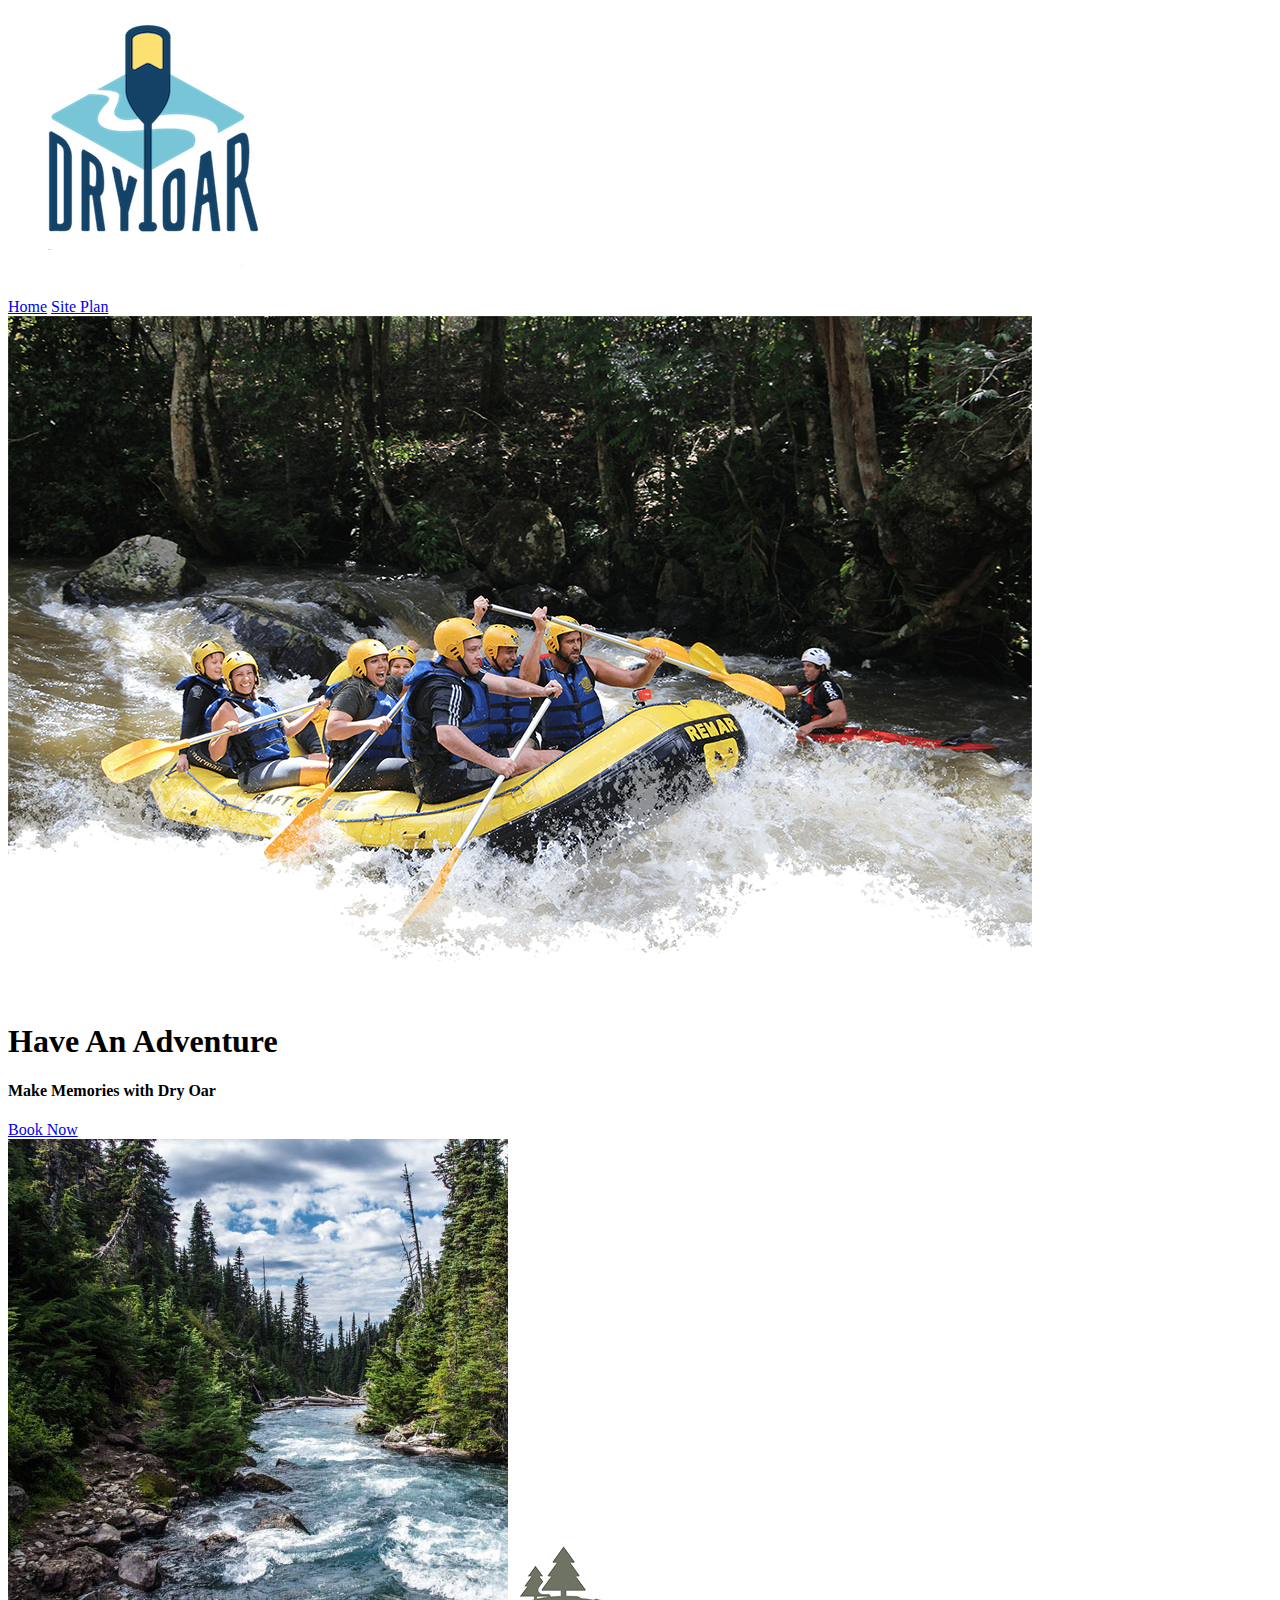
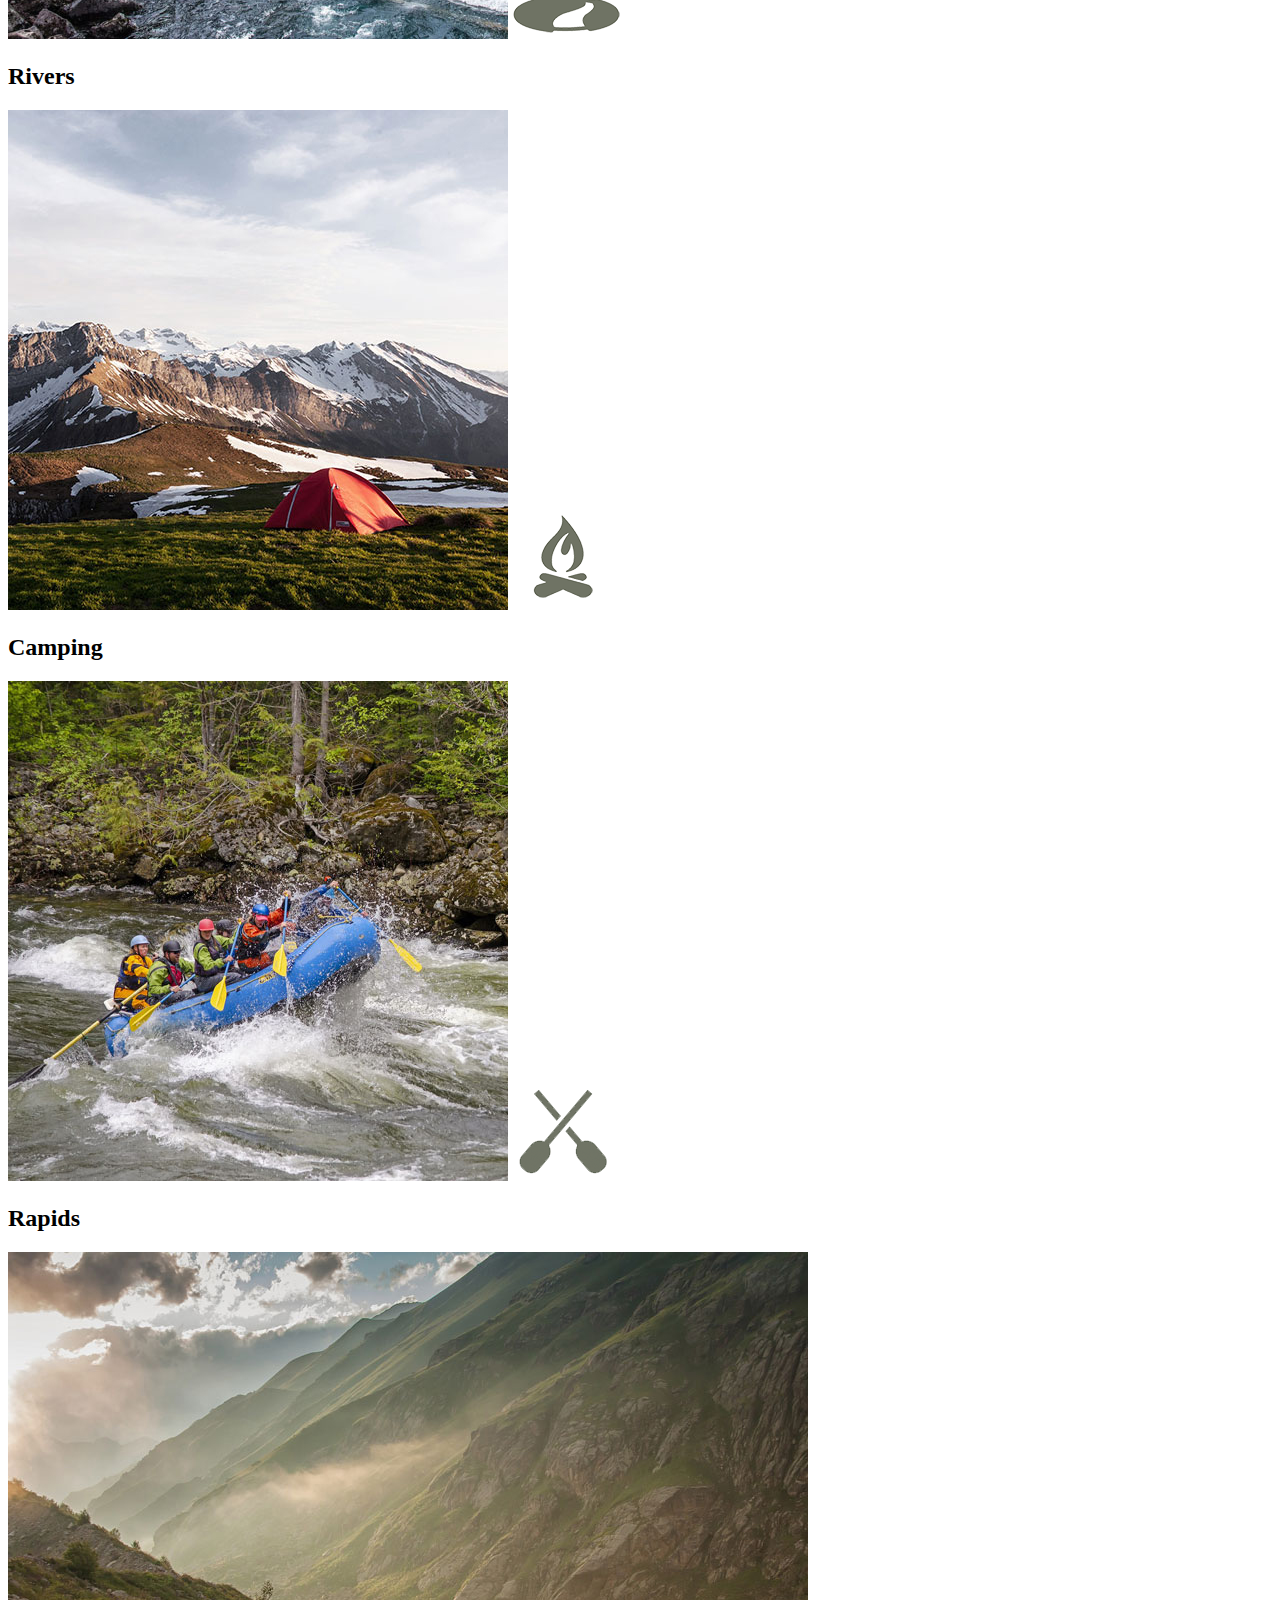
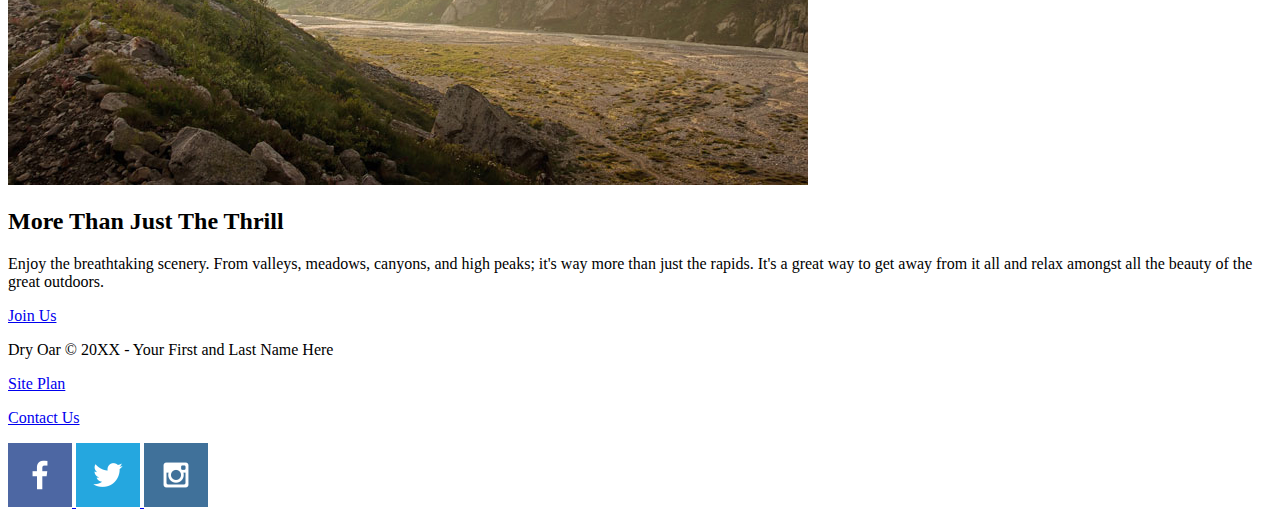
==== wwr/index.html @ c7c7d28a "index for wwr" ====
<!DOCTYPE html>
<html lang="en">
  <head>
    <meta charset="UTF-8" />
    <meta http-equiv="X-UA-Compatible" content="IE=edge" />
    <meta name="viewport" content="width=device-width, initial-scale=1.0" />
    <title>Whitewater Rafting Vacations | Dry Oar Boating | Home</title>
  </head>
  <body>
    <header>
      <a id="logo_link" href="index.html"
        ><img class="logo" src="images/logo.png" alt="Dry Oar Logo"
      /></a>
      <nav>
        <a href="index.html">Home</a>
        <a href="site-plan-rafting.html">Site Plan</a>
      </nav>
    </header>

    <div id="hero">
      <div id="hero-box">
        <img
          id="hero-img"
          src="images/hero.png"
          alt="People enjoying white water rafting"
        />
      </div>
      <section id="hero-msg">
        <h1 class="home-title">Have An Adventure</h1>
        <h4>Make Memories with Dry Oar</h4>
        <div class="button-box">
          <a class="book" href="contactus.html">Book Now</a>
        </div>
      </section>
    </div>
    <main class="home-grid">
      <section class="rivers-card">
        <img class="card-img" src="images/rivers.jpg" alt="river in forest" />
        <img class="icon" src="images/river_icon.png" alt="river icon" />
        <h2>Rivers</h2>
      </section>
      <section class="camping-card">
        <img
          class="card-img"
          src="images/camping.jpg"
          alt="tent in mountains"
        />
        <img class="icon" src="images/fire_icon.png" alt="fire icon" />
        <h2>Camping</h2>
      </section>
      <section class="rapids-card">
        <img class="card-img" src="images/rapids.jpg" alt="rafting boat" />
        <img class="icon" src="images/oars.png" alt="oars icon" />
        <h2>Rapids</h2>
      </section>
      <img class="mountains" src="images/mountains.jpg" alt="Misty mountains" />
      <section class="msg">
        <h2>More Than Just The Thrill</h2>
        <p>
          Enjoy the breathtaking scenery. From valleys, meadows, canyons, and
          high peaks; it's way more than just the rapids. It's a great way to
          get away from it all and relax amongst all the beauty of the great
          outdoors.
        </p>
        <a class="join" href="rivers.html">Join Us</a>
      </section>
    </main>
    <footer>
      <p>Dry Oar &copy; 20XX - Your First and Last Name Here</p>
      <p><a href="site-plan-rafting.html">Site Plan</a></p>
      <p><a href="contactus.html">Contact Us</a></p>
      <div class="social">
        <a href="https://facebook.com">
          <img src="images/facebook.png" alt="fb icon" />
        </a>
        <a href="https://twitter.com">
          <img src="images/twitter.png" alt="twitter icon" />
        </a>
        <a href="https://instagram.com">
          <img src="images/instagram.png" alt="instagram icon" />
        </a>
      </div>
    </footer>
  </body>
</html>
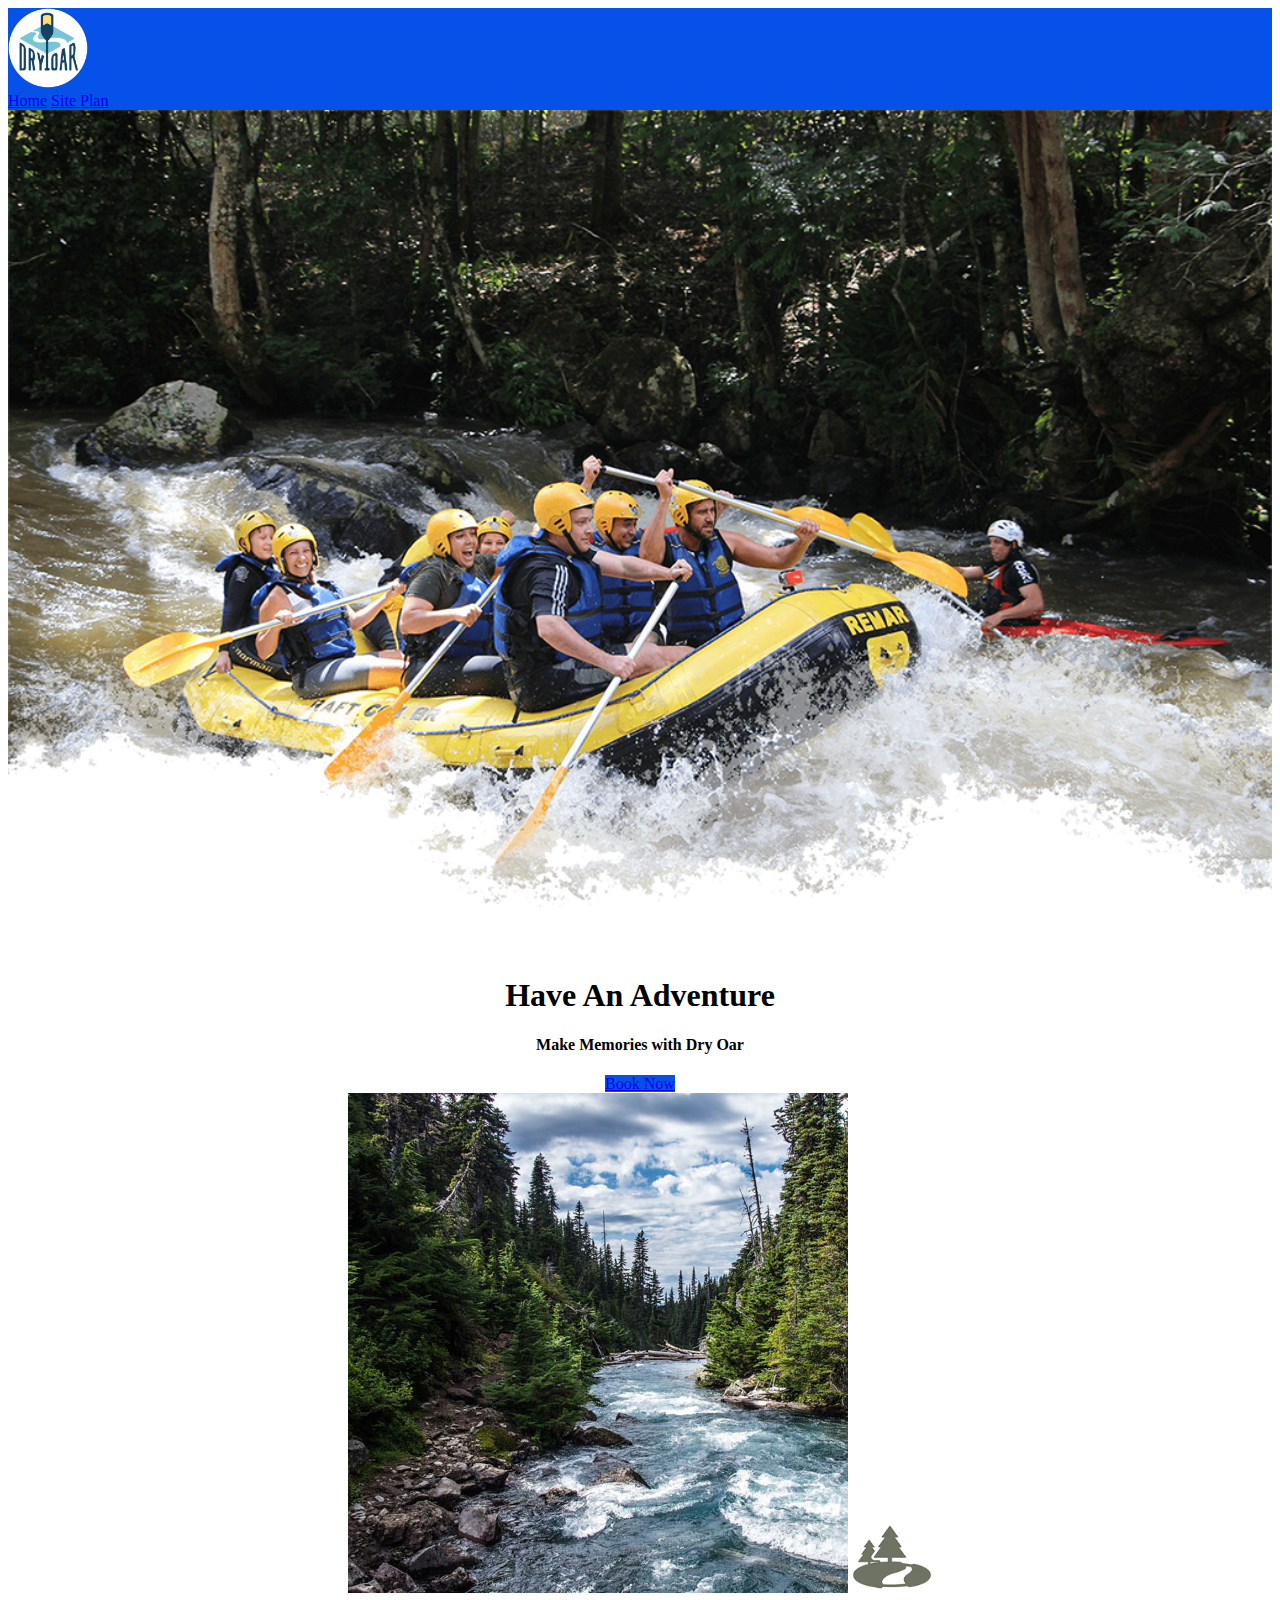
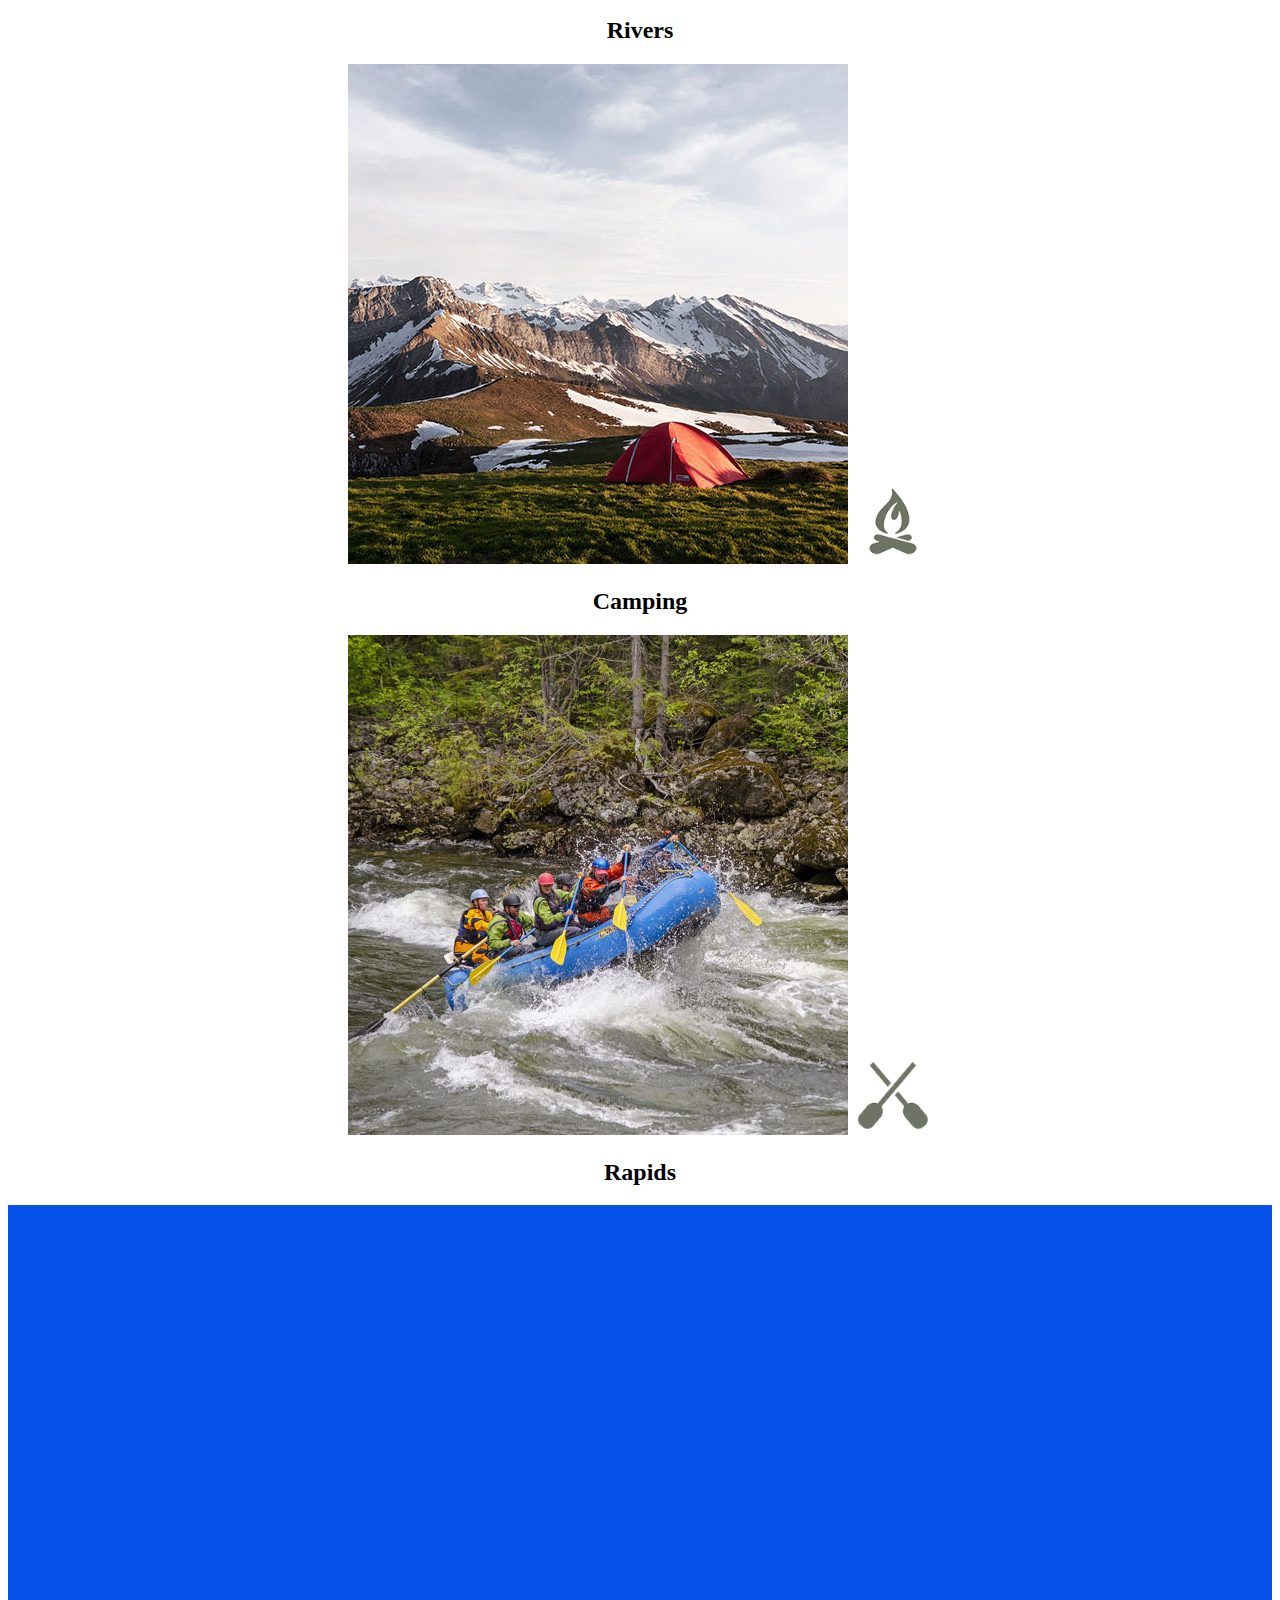
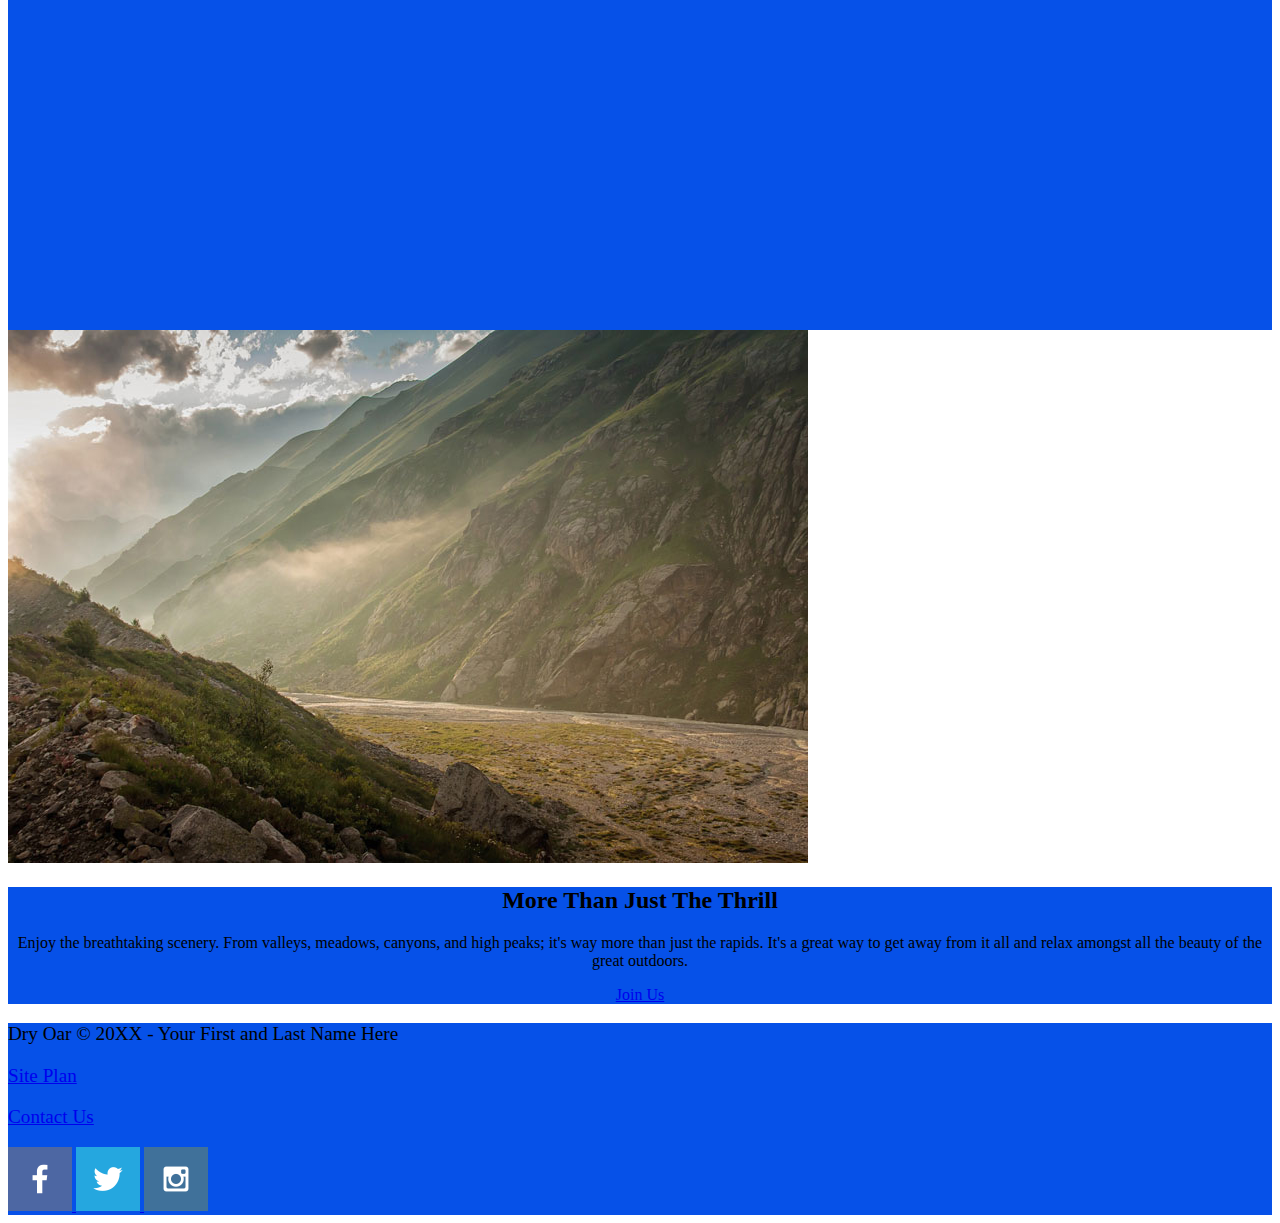
==== commit 85b3426c: "styles" ====
--- a/wwr/index.html
+++ b/wwr/index.html
@@ -5,81 +5,85 @@
     <meta http-equiv="X-UA-Compatible" content="IE=edge" />
     <meta name="viewport" content="width=device-width, initial-scale=1.0" />
     <title>Whitewater Rafting Vacations | Dry Oar Boating | Home</title>
+    <link rel="stylesheet" href="styles/style.css">
   </head>
   <body>
-    <header>
-      <a id="logo_link" href="index.html"
-        ><img class="logo" src="images/logo.png" alt="Dry Oar Logo"
-      /></a>
-      <nav>
-        <a href="index.html">Home</a>
-        <a href="site-plan-rafting.html">Site Plan</a>
-      </nav>
-    </header>
 
-    <div id="hero">
-      <div id="hero-box">
-        <img
-          id="hero-img"
-          src="images/hero.png"
-          alt="People enjoying white water rafting"
-        />
-      </div>
-      <section id="hero-msg">
-        <h1 class="home-title">Have An Adventure</h1>
-        <h4>Make Memories with Dry Oar</h4>
-        <div class="button-box">
-          <a class="book" href="contactus.html">Book Now</a>
+    <div id="content">
+        <header>
+          <a id="logo_link" href="index.html"
+            ><img class="logo" src="images/logo.png" alt="Dry Oar Logo"
+          /></a>
+          <nav>
+            <a href="index.html">Home</a>
+            <a href="site-plan-rafting.html">Site Plan</a>
+          </nav>
+        </header>
+        <div id="hero">
+          <div id="hero-box">
+            <img
+              id="hero-img"
+              src="images/hero.png"
+              alt="People enjoying white water rafting"
+            />
+          </div>
+          <section id="hero-msg">
+            <h1 class="home-title">Have An Adventure</h1>
+            <h4>Make Memories with Dry Oar</h4>
+            <div class="button-box">
+              <a class="book" href="contactus.html">Book Now</a>
+            </div>
+          </section>
         </div>
-      </section>
+        <main class="home-grid">
+          <section class="rivers-card">
+            <img class="card-img" src="images/rivers.jpg" alt="river in forest" />
+            <img class="icon" src="images/river_icon.png" alt="river icon" />
+            <h2>Rivers</h2>
+          </section>
+          <section class="camping-card">
+            <img
+              class="card-img"
+              src="images/camping.jpg"
+              alt="tent in mountains"
+            />
+            <img class="icon" src="images/fire_icon.png" alt="fire icon" />
+            <h2>Camping</h2>
+          </section>
+          <section class="rapids-card">
+            <img class="card-img" src="images/rapids.jpg" alt="rafting boat" />
+            <img class="icon" src="images/oars.png" alt="oars icon" />
+            <h2>Rapids</h2>
+          </section>
+          <div id="background"></div> 
+          <img class="mountains" src="images/mountains.jpg" alt="Misty mountains" />
+          <section class="msg">
+            <h2>More Than Just The Thrill</h2>
+            <p>
+              Enjoy the breathtaking scenery. From valleys, meadows, canyons, and
+              high peaks; it's way more than just the rapids. It's a great way to
+              get away from it all and relax amongst all the beauty of the great
+              outdoors.
+            </p>
+            <a class="join" href="rivers.html">Join Us</a>
+          </section>
+        </main>
+        <footer>
+          <p>Dry Oar &copy; 20XX - Your First and Last Name Here</p>
+          <p><a href="site-plan-rafting.html">Site Plan</a></p>
+          <p><a href="contactus.html">Contact Us</a></p>
+          <div class="social">
+            <a target="_blank" href="https://facebook.com">
+              <img src="images/facebook.png" alt="fb icon" />
+            </a>
+            <a target="_blank" href="https://twitter.com">
+              <img src="images/twitter.png" alt="twitter icon" />
+            </a>
+            <a target="_blank" href="https://instagram.com">
+              <img src="images/instagram.png" alt="instagram icon" />
+            </a>
+          </div>
+        </footer>
     </div>
-    <main class="home-grid">
-      <section class="rivers-card">
-        <img class="card-img" src="images/rivers.jpg" alt="river in forest" />
-        <img class="icon" src="images/river_icon.png" alt="river icon" />
-        <h2>Rivers</h2>
-      </section>
-      <section class="camping-card">
-        <img
-          class="card-img"
-          src="images/camping.jpg"
-          alt="tent in mountains"
-        />
-        <img class="icon" src="images/fire_icon.png" alt="fire icon" />
-        <h2>Camping</h2>
-      </section>
-      <section class="rapids-card">
-        <img class="card-img" src="images/rapids.jpg" alt="rafting boat" />
-        <img class="icon" src="images/oars.png" alt="oars icon" />
-        <h2>Rapids</h2>
-      </section>
-      <img class="mountains" src="images/mountains.jpg" alt="Misty mountains" />
-      <section class="msg">
-        <h2>More Than Just The Thrill</h2>
-        <p>
-          Enjoy the breathtaking scenery. From valleys, meadows, canyons, and
-          high peaks; it's way more than just the rapids. It's a great way to
-          get away from it all and relax amongst all the beauty of the great
-          outdoors.
-        </p>
-        <a class="join" href="rivers.html">Join Us</a>
-      </section>
-    </main>
-    <footer>
-      <p>Dry Oar &copy; 20XX - Your First and Last Name Here</p>
-      <p><a href="site-plan-rafting.html">Site Plan</a></p>
-      <p><a href="contactus.html">Contact Us</a></p>
-      <div class="social">
-        <a href="https://facebook.com">
-          <img src="images/facebook.png" alt="fb icon" />
-        </a>
-        <a href="https://twitter.com">
-          <img src="images/twitter.png" alt="twitter icon" />
-        </a>
-        <a href="https://instagram.com">
-          <img src="images/instagram.png" alt="instagram icon" />
-        </a>
-      </div>
-    </footer>
   </body>
 </html>
--- a/wwr/styles/style.css
+++ b/wwr/styles/style.css
@@ -0,0 +1,75 @@
+#content{
+    max-width: 1600px;
+    margin: 0 auto;
+}
+
+#background {
+    height: 725px;
+    background-color:#0651e8
+}
+
+#hero-img{
+    width: 100%;
+}
+
+nav a{
+    text-align: center;    
+}
+
+#hero-msg h1, #hero-msg h4{
+    text-align: center;
+}
+
+.button-box{
+    text-align: center;
+    color: #fcfbfb;
+    text-decoration: none;
+}
+
+main section{
+    text-align: center;
+}
+
+body{
+    background-color:#fff
+}
+
+header{
+    background-color:#0651e8
+}
+
+nav a:hover{
+    background-color:#0651e8
+}
+
+.book, .join{
+    background-color:#0651e8
+}
+
+.book:hover, .join:hover{
+    background-color:#0651e8
+}
+
+.msg{
+    background-color:#0651e8
+}
+
+footer{
+    background-color:#0651e8    
+}
+
+footer p {
+    font-size: 1.2em;
+}
+
+footer p a:hover {
+    text-decoration: underline;
+}
+
+.logo{
+    width: 80px;
+}
+
+.icon{
+    width: 80px;
+}